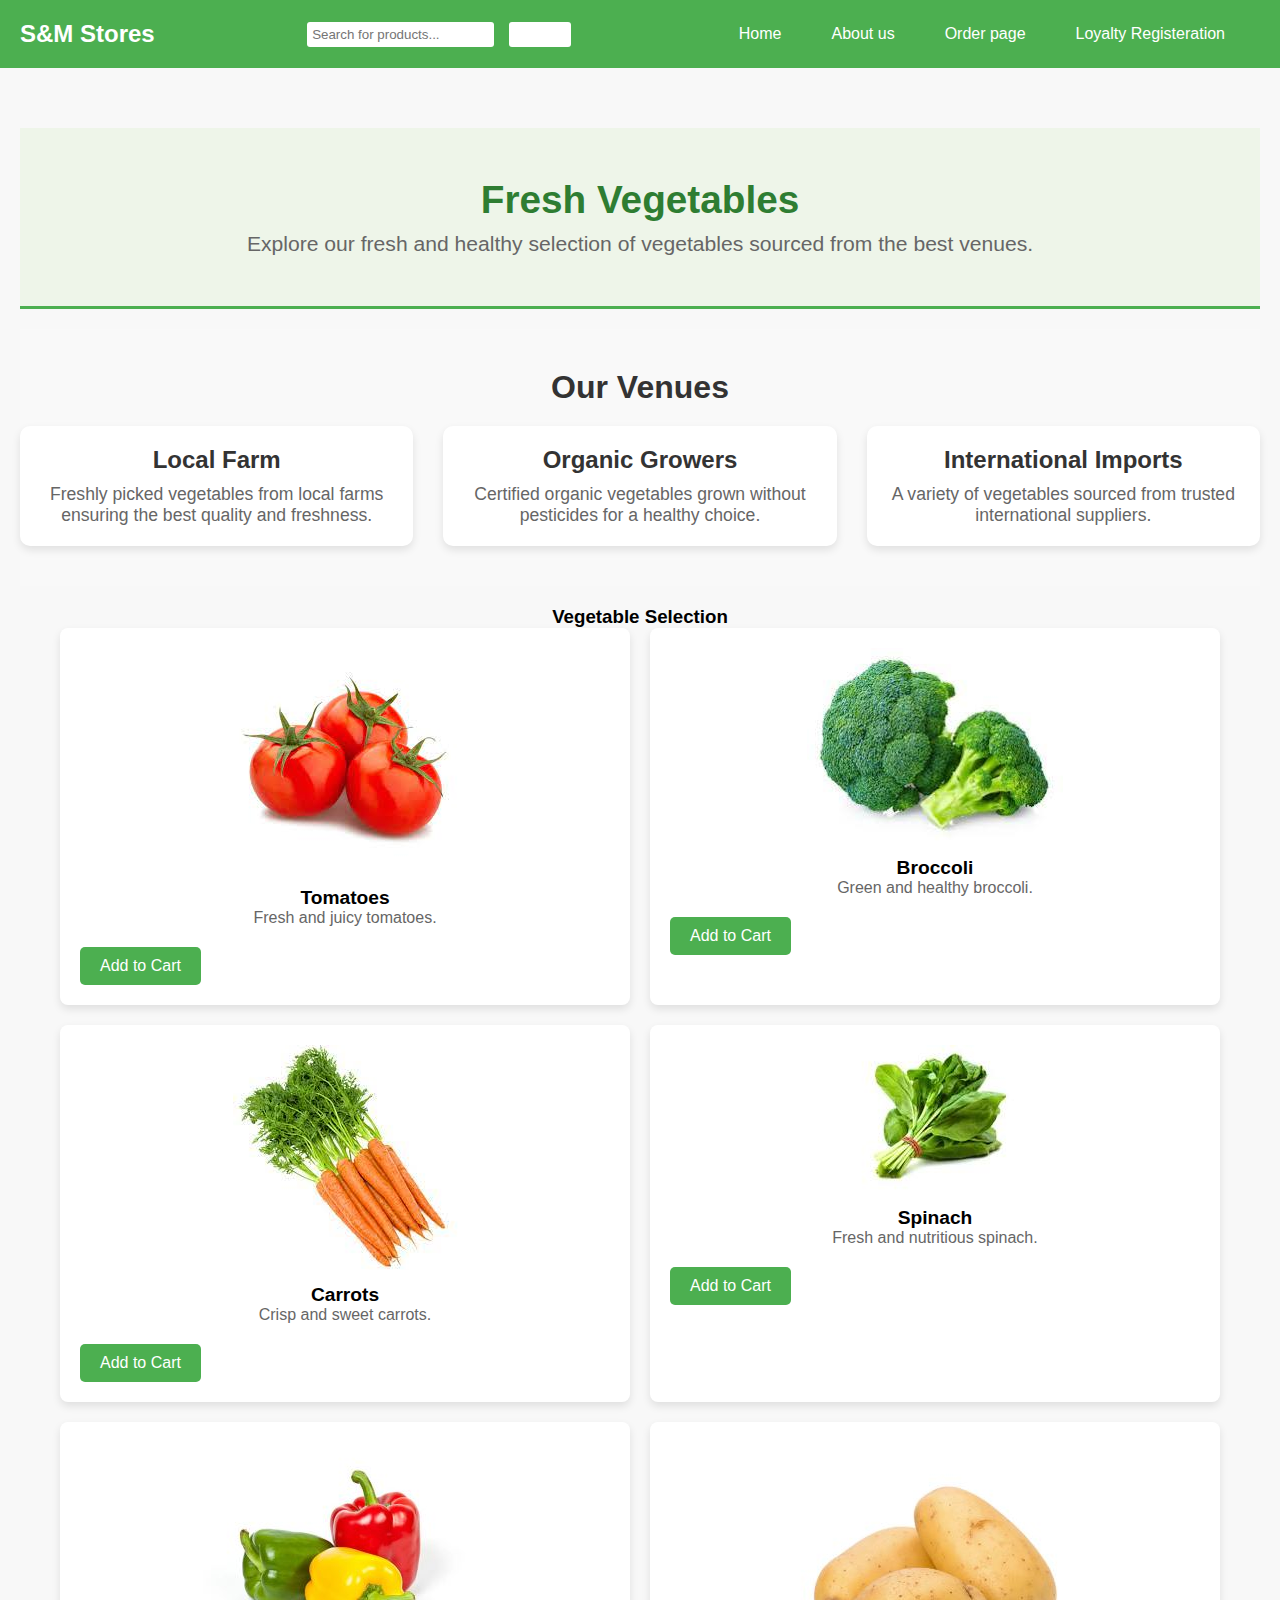
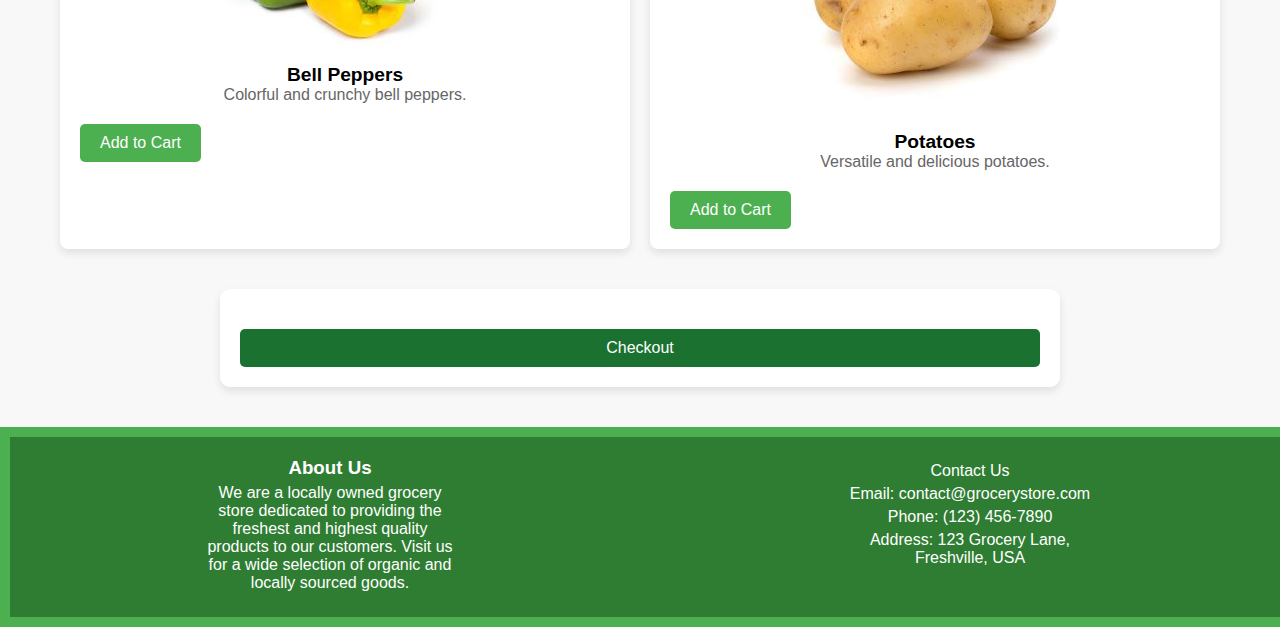
==== vegetables.html @ 1c6021a6 "Add files via upload" ====
<!DOCTYPE html>
<html lang="en">
<head>
    <meta charset="UTF-8">
    <meta name="viewport" content="width=device-width, initial-scale=1.0">
    <title>Vegetables - Grocery Store</title>
    <link rel="stylesheet" href="style.css">
</head>
<body>
    <header>
        <div class="navbar">
            <div class="logo">
                <h1>S&M Stores</h1>
            </div>
            <div class="search-bar">
                <input type="text" placeholder="Search for products...">
                <button type="button">Search</button>
            </div>
            <nav>
                <ul class="nav-links">
                    <li><a href="index.html">Home</a></li>
                    <li class="dropdown">
                        <a href="products.html" class="dropbtn">About us</a>
                        <ul class="dropdown-content">
                            <li><a href="vegetables.html">Vegetables</a></li>
                            <li><a href="dairy.html">Dairy</a></li>
                            <li><a href="skincare.html">Skincare</a></li>
                        </ul>
                    </li>
                    <li><a href="order.html">Order page </a></li>
                    <li><a href="loyalty.html">Loyalty Registeration</a></li>
                </ul>
            </nav>
        </div>
    </header>
    <main>
        <div class="section-header">
            <h2>Fresh Vegetables</h2>
            <p>Explore our fresh and healthy selection of vegetables sourced from the best venues.</p>
        </div>
        <section id="venues-section">
            <h3>Our Venues</h3>
            <div class="venue-container">
                <div class="venue-card">
                    <h4>Local Farm</h4>
                    <p>Freshly picked vegetables from local farms ensuring the best quality and freshness.</p>
                </div>
                <div class="venue-card">
                    <h4>Organic Growers</h4>
                    <p>Certified organic vegetables grown without pesticides for a healthy choice.</p>
                </div>
                <div class="venue-card">
                    <h4>International Imports</h4>
                    <p>A variety of vegetables sourced from trusted international suppliers.</p>
                </div>
            </div>
        </section>
        <section id="vegetable-products">
            <h3>Vegetable Selection</h3>
            <div class="product-container">
                <div class="product-card">
                    <img src="images/tomatoees.jpeg" alt="Tomato">
                    <h4>Tomatoes</h4>
                    <p>Fresh and juicy tomatoes.</p>
                    <button class="primary-button">Add to Cart</button>
                </div>
                <div class="product-card">
                    <img src="images/brocolii1.jpeg" alt="Broccoli">
                    <h4>Broccoli</h4>
                    <p>Green and healthy broccoli.</p>
                    <button class="primary-button">Add to Cart</button>
                </div>
                <div class="product-card">
                    <img src="images/carrots1.jpeg" alt="Carrot">
                    <h4>Carrots</h4>
                    <p>Crisp and sweet carrots.</p>
                    <button class="primary-button">Add to Cart</button>
                </div>
                <div class="product-card">
                    <img src="images/spinach.jpeg" alt="Spinach">
                    <h4>Spinach</h4>
                    <p>Fresh and nutritious spinach.</p>
                    <button class="primary-button">Add to Cart</button>
                </div>
                <div class="product-card">
                    <img src="images/bellpepper.jpg" alt="Pepper">
                    <h4>Bell Peppers</h4>
                    <p>Colorful and crunchy bell peppers.</p>
                    <button class="primary-button">Add to Cart</button>
                </div>
                <div class="product-card">
                    <img src="images/potatoes.jpg" alt="Potato">
                    <h4>Potatoes</h4>
                    <p>Versatile and delicious potatoes.</p>
                    <button class="primary-button">Add to Cart</button>
                </div>
            </div>
        </section>
        <div class="order-section">
            <a href="order.html" class="primary-button">Checkout</a>
        </div>
    </main>
    <footer>
        <div class="footer-container">
            <div class="footer-about">
                <h3>About Us</h3>
                <p>We are a locally owned grocery store dedicated to providing the freshest and highest quality products to our customers. Visit us for a wide selection of organic and locally sourced goods.</p>
            </div>
            <div class="footer-contact">
                <p>Contact Us</p>
                <p>Email: contact@grocerystore.com</p>
                <p>Phone: (123) 456-7890</p>
                <p>Address: 123 Grocery Lane, Freshville, USA</p>
            </div>
    </footer>
</body>
</html>
---- style.css ----
/*navigation bar */
body {
    font-family: Arial, sans-serif;
    margin: 0;
    padding: 0;
}

header {
    background-color: #4CAF50;
    padding: 10px 0;
    text-align: center;
}

.navbar {
    display: flex;
    align-items: center;
    justify-content: space-between;
    padding: 0 50px;
}

.logo h1 {
    margin: 0;
    color: white;
}

.search-bar {
    display: flex;
    align-items: center;
}

.search-bar input {
    padding: 5px;
    border: none;
    border-radius: 3px 0 0 3px;
}

.search-bar button {
    padding: 5px 10px;
    border: none;
    background-color: #333;
    color: white;
    border-radius: 0 3px 3px 0;
    cursor: pointer;
}

.search-bar button:hover {
    background-color: #555;
}

nav ul {
    list-style-type: none;
    padding: 0;
    margin: 0;
    display: flex;
    align-items: center;
}

nav ul li {
    position: relative;
}

nav ul li a {
    color: white;
    text-decoration: none;
    padding: 10px 15px;
    display: block;
}

nav ul li a:hover,
nav ul li .dropbtn:hover {
    background-color: #333;
}

nav ul li .dropdown {
    display: inline-block;
}

nav ul li .dropdown-content {
    display: none;
    position: absolute;
    background-color: #f9f9f9;
    min-width: 160px;
    box-shadow: 0px 8px 16px 0px rgba(0,0,0,0.2);
    z-index: 1;
}

nav ul li .dropdown-content a {
    color: black;
    padding: 12px 16px;
    text-decoration: none;
    display: block;
}

nav ul li .dropdown-content a:hover {
    background-color: #f1f1f1;
}

nav ul li .dropdown:hover .dropdown-content {
    display: block;
}

#hero {
    background: url('images/image01.jpg') no-repeat center center;
    background-size: cover;
    color: white;
    text-align: center;
    padding: 100px 0;
}

#hero h2 {
    font-size: 3em;
    margin: 0;
}

section {
    padding: 20px;
    text-align: center;
}

section img {
    max-width: 100%;
    height: auto;
    border-radius: 5px;
}

#introduction,
#services {
    display: flex;
    flex-wrap: wrap;
    justify-content: center;
    align-items: normal;
    gap: 20px;
}

.service-item img {
    max-width: 300px;
    height: auto;
    border-radius: 5px;
}

.service-item {
    max-width: 300px;
    text-align: left;
}

footer {
    background-color: #4CAF50;
    color: white;
    text-align: center;
    padding: 10px 0;
}

/*#introduction img {
    max-width: 500px;
    height: auto;
    border-radius: 5px;

}
*/

.serviceh2{
    text-align: center;
    margin-top: 40px;
}

/*additional information in the home page*/
#additional-info {
    background-color: #f9f9f9;
    padding: 40px 20px;
    text-align: center;
    border-radius: 10px;
    box-shadow: 0 4px 8px rgba(0, 0, 0, 0.1);
    margin: 20px auto;
    max-width: 800px;
}

#additional-info h2 {
    font-size: 2em;
    color: #333;
    margin-bottom: 20px;
}

#additional-info ul,
#additional-info ol {
    text-align: left;
    margin: 20px auto;
    padding-left: 20px;
    max-width: 600px;
}

#additional-info ul li,
#additional-info ol li {
    margin-bottom: 10px;
    font-size: 1.1em;
    color: #555;
}

#additional-info ul li:before {
    content: '•';
    color: #4CAF50;
    font-weight: bold;
    display: inline-block;
    width: 1em;
    margin-left: -1em;
}

#additional-info ol li {
    counter-increment: list-counter;
}

#additional-info ol li:before {
    content: counter(list-counter) '. ';
    color: #4CAF50;
    font-weight: bold;
    margin-right: 10px;
}

/* Styling for the service section */
#services {
    display: flex;
    flex-wrap: wrap;
    justify-content: space-around;
    padding: 40px 20px;
    background-color: #f4f4f4;
    border-radius: 10px;
    box-shadow: 0 4px 8px rgba(0, 0, 0, 0.1);
    margin: 20px auto;
    max-width: 1200px;
}

.serviceh2 {
    text-align: center;
    font-size: 2.5em;
    color: #4CAF50;
    margin-bottom: 40px;
}

.service-item {
    background-color: white;
    border-radius: 10px;
    box-shadow: 0 4px 8px rgba(0, 0, 0, 0.1);
    margin: 10px;
    padding: 20px;
    flex: 1 1 calc(33% - 40px);
    max-width: calc(33% - 40px);
    box-sizing: border-box;
    text-align: center;
    transition: transform 0.3s ease-in-out;
}

.service-item:hover {
    transform: translateY(-10px);
}

.service-item img {
    max-width: 100px;
    margin-bottom: 20px;
    border-radius: 50%;
    box-shadow: 0 4px 8px rgba(0, 0, 0, 0.1);
}

.service-item h3 {
    font-size: 1.5em;
    color: #333;
    margin-bottom: 15px;
}

.service-item p {
    font-size: 1em;
    color: #666;
    line-height: 1.6;
    margin-bottom: 10px;
}

/* Responsive adjustments */
@media (max-width: 768px) {
    .service-item {
        flex: 1 1 calc(50% - 20px);
        max-width: calc(50% - 20px);
    }
}

@media (max-width: 480px) {
    .service-item {
        flex: 1 1 100%;
        max-width: 100%;
    }

    .serviceh2 {
        font-size: 2em;
    }
}

/*styling for introudction section*/
#introduction {
    background: linear-gradient(to right, #f9f9f9, #ffffff);
    padding: 60px 20px;
    border-radius: 10px;
    box-shadow: 0 4px 12px rgba(0, 0, 0, 0.1);
    margin: 20px auto;
    max-width: 800px;
    text-align: center;
}

#introduction h2 {
    font-size: 2.5em;
    color: #4CAF50;
    margin-bottom: 20px;
    text-transform: uppercase;
    letter-spacing: 2px;
}

#introduction p {
    font-size: 1.1em;
    color: #555;
    line-height: 1.8;
    margin-bottom: 20px;
}

#introduction p:last-child {
    margin-bottom: 0;
}

#introduction {
    animation: fadeIn 1.5s ease-in-out;
}

/*Responsive adjustment*/
@keyframes fadeIn {
    from {
        opacity: 0;
        transform: translateY(20px);
    }
    to {
        opacity: 1;
        transform: translateY(0);
    }
}

@media (max-width: 768px) {
    #introduction {
        padding: 40px 20px;
    }

    #introduction h2 {
        font-size: 2em;
    }

    #introduction p {
        font-size: 1em;
    }
}


@media (max-width: 768px) {
    .search-bar {
        flex-basis: 100%;
        margin-top: 15px;
    }

    .nav-links {
        flex-direction: column;
        width: 100%;
        display: none;
        text-align: center;
        background-color: #333;
    }

    .nav-links a {
        padding: 15px;
        border-top: 1px solid #444;
    }

    .nav-links a:first-child {
        border-top: none;
    }

    .nav-links.active {
        display: flex;
    }

    .menu-toggle {
        display: flex;
    }
}

.dropdown-content {
    display: none;
    position: absolute;
    background-color: #444;
    min-width: 160px;
    box-shadow: 0px 8px 16px 0px rgba(0,0,0,0.2);
    z-index: 1;
}

.dropdown-content li a {
    color: white;
    padding: 12px 16px;
    text-decoration: none;
    display: block;
}

.dropdown-content li a:hover {
    background-color: #555;
}

.dropdown:hover .dropdown-content {
    display: block;
}





/* Mobile styles */
@media (max-width: 768px) {
    .navbar {
        flex-direction: column;
        align-items: flex-start;
    }

    .search-bar {
        flex-basis: 100%;
        margin-top: 15px;
    }

    .nav-links {
        flex-direction: column;
        width: 100%;
        display: none;
        text-align: center;
        background-color: #2c3e50;
        padding: 10px 0;
    }

    .nav-links a {
        padding: 10px 0;
        width: 100%;
        display: block;
    }

    .nav-links.active {
        display: flex;
    }

    .dropdown-content {
        position: static;
        min-width: 100%;
        box-shadow: none;
        border-radius: 0;
    }
}

/*Products*/
.product-grid {
    display: flex;
    justify-content: space-between; 
}

.product-item {
    width: 30%; 
}

/*Buttons for product pages*/
.main-button {
    background-color: #4CAF50; 
    color: white;
    padding: 10px 20px;
    border: none;
    border-radius: 5px;
    cursor: pointer;
    font-size: 1em; 
    margin-bottom: 20px; 
    transition: background-color 0.3s, transform 0.3s; 
}

.main-button:hover {
    background-color: #45a049; 
    transform: scale(1.05); 
}




/*vegetables  products*/
body {
    font-family: Arial, sans-serif;
    margin: 0;
    padding: 0;
    box-sizing: border-box;
    background-color: #f8f8f8;
}

h1, h2, h3, h4, p {
    margin: 0;
    padding: 0;
}

/* Navbar */
.navbar {
    display: flex;
    justify-content: space-between;
    align-items: center;
    color: white;
    padding: 10px 20px;
}

.logo h1 {
    margin: 0;
    font-size: 1.5em;
}

.search-bar {
    display: flex;
    align-items: center;
}

.search-bar input {
    padding: 5px;
    margin-right: 10px;
    border-radius: 3px;
    border: none;
}

.search-bar button {
    padding: 5px 10px;
    border: none;
    border-radius: 3px;
    background-color: #4CAF50;
    color: white;
    cursor: pointer;
}



.section-header {
    text-align: center;
    margin: 40px 0;
}

.section-header h2 {
    font-size: 2.2em;
    margin-bottom: 10px;
}

.section-header p {
    font-size: 1.2em;
    color: #666;
}



/* vege products grid */


.section-header {
    color: #2e7d32;
    font-size: 1.1em;
    margin-bottom: 20px;
    font-family: 'Arial Black', sans-serif;
    border-bottom: 3px solid #4CAF50;
    padding: 50px 0;
    background-color: #eef5e9;

}
.product-container {
    display: flex;
    flex-wrap: wrap;
    justify-content: center;
    gap: 20px;
    padding: 0 20px;
}

.product-card {
    flex: 1 1 calc(33.333% - 40px); 
    background-color: white;
    padding: 20px;
    border-radius: 8px;
    box-shadow: 0 4px 8px rgba(0, 0, 0, 0.1);
    text-align: center;
    transition: transform 0.3s, box-shadow 0.3s;
}

.product-card:hover {
    transform: translateY(-5px);
    box-shadow: 0 8px 16px rgba(0, 0, 0, 0.2);
}

.product-card img {
    max-width: 100%;
    height: auto;
    border-radius: 5px;
}

.product-card h4 {
    margin-top: 10px;
    font-size: 1.2em;
}

.product-card p {
    color: #666;
    margin-bottom: 10px;
}

.product-card .primary-button {
    background-color: #4CAF50;
    color: white;
    padding: 10px 20px;
    border: none;
    border-radius: 5px;
    cursor: pointer;
    font-size: 1em;
    transition: background-color 0.3s, transform 0.3s;
}

.product-card .primary-button:hover {
    background-color: #45a049;
    transform: scale(1.05);
}

/* Add to cart button */
.order-section {
    text-align: center;
    margin: 40px 0;
}

.primary-button {
    background-color: #4CAF50;
    color: white;
    padding: 10px 20px;
    border: none;
    border-radius: 5px;
    cursor: pointer;
    font-size: 1em;
    transition: background-color 0.3s, transform 0.3s;
}

.primary-button:hover {
    background-color: #45a049;
    transform: scale(1.05);
}


/* Venues vege page */
#venues-section {
    padding: 40px 0;
    background-color: #f9f9f9;
}

#venues-section h3 {
    text-align: center;
    font-size: 2em;
    margin-bottom: 20px;
    color: #333;
}

.venue-container {
    display: flex;
    justify-content: space-around;
    align-items: flex-start;
    gap: 30px;
}

.venue-card {
    flex: 1 1 300px; 
    background-color: white;
    padding: 20px;
    border-radius: 10px;
    box-shadow: 0 4px 8px rgba(0, 0, 0, 0.1);
    transition: transform 0.3s, box-shadow 0.3s;
}

.venue-card:hover {
    transform: translateY(-5px);
    box-shadow: 0 8px 16px rgba(0, 0, 0, 0.2);
}

.venue-card h4 {
    font-size: 1.5em;
    margin-bottom: 10px;
    color: #333;
}

.venue-card p {
    font-size: 1.1em;
    color: #666;
}

@media (max-width: 768px) {
    .venue-card, .product-card {
        width: 45%;
    }

    .navbar {
        flex-direction: column;
    }

    nav ul {
        flex-direction: column;
        align-items: center;
    }

    nav ul li {
        margin: 5px 0;
    }
}

@media (max-width: 480px) {
    .venue-card, .product-card {
        width: 100%;
        margin: 10px 0;
    }

    .search-bar {
        width: 100%;
        display: flex;
        justify-content: center;
    }

    .search-bar input {
        width: 70%;
    }

    .primary-button {
        width: 100%;
        text-align: center;
    }
}

@media (max-width: 768px) {
    .venue-card {
        flex: 1 1 calc(50% - 40px);
    }
}

@media (max-width: 480px) {
    .venue-card {
        flex: 1 1 100%;
    }
}



/*Dairy products*/

.heading-section {
    text-align: center;
    padding: 50px 0;
    background-color: #eef5e9;
    border-bottom: 3px solid #4CAF50;
}

#product-heading {
    color: #2e7d32;
    font-size: 2.5em;
    margin-bottom: 20px;
    font-family: 'Arial Black', sans-serif;
}

#product-description {
    color: #555;
    font-size: 1.2em;
    margin-bottom: 40px;
    max-width: 600px;
    margin-left: auto;
    margin-right: auto;
    line-height: 1.6;
    font-family: 'Georgia', serif;
}

#dairy-section {
    background-color: #f7fdf6;
    padding: 50px 0;
}

.product-grid {
    display: flex;
    flex-wrap: wrap;
    justify-content: center;
}

.product-item {
    margin: 20px;
    background-color: #fff;
    border-radius: 15px;
    box-shadow: 0 4px 8px rgba(0, 0, 0, 0.1);
    padding: 20px;
    text-align: center;
    transition: transform 0.3s ease-in-out, box-shadow 0.3s ease-in-out;
    max-width: 250px;
}

.product-item:hover {
    transform: translateY(-10px);
    box-shadow: 0 8px 16px rgba(0, 0, 0, 0.2);
}

.product-item img {
    width: 100%;
    border-radius: 10px;
}

.product-item h4 {
    color: #333;
    margin-top: 15px;
    font-size: 1.3em;
    font-family: 'Verdana', sans-serif;
}

.product-item p {
    color: #666;
    margin-top: 10px;
    font-family: 'Trebuchet MS', sans-serif;
    font-size: 0.95em;
}

.order-button {
    background-color: #4CAF50;
    color: #fff;
    border: none;
    padding: 12px 24px;
    border-radius: 5px;
    cursor: pointer;
    margin-top: 20px;
    font-size: 1.1em;
    font-family: 'Helvetica', sans-serif;
    transition: background-color 0.3s ease-in-out, transform 0.3s ease-in-out;
}

.order-button:hover {
    background-color: #45a049;
    transform: scale(1.05);
}

#more-dairy-order {
    text-align: center;
    margin-top: 50px;
}

.order-button a {
    text-decoration: none;
    color: #fff;
}




/*skincare page*/
.skincare-section {
    text-align: center;
    padding: 50px 0;
    background-color: #eef5e9;
    border-bottom: 3px solid #4CAF50;
}

#skincare-heading {
    color: #2e7d32;
    font-size: 2.5em;
    margin-bottom: 20px;
    font-family: 'Arial Black', sans-serif;
    border-bottom: 3px solid #4CAF50;
    padding: 50px 0;
    background-color: #eef5e9;

}

body {
    font-family: Arial, sans-serif;
    margin: 0;
    padding: 0;
}


.header-nav {
    background-color: #f4f4f4;
    padding: 20px 0;
}

.header-nav .header-logo h1 {
    font-size: 1.5rem;
}

.header-nav .header-search input {
    padding: 8px;
    border: 1px solid #ccc;
    border-radius: 5px;
}

.header-nav .header-search button {
    padding: 8px 12px;
    background-color: #4CAF50;
    color: #fff;
    border: none;
    border-radius: 5px;
    cursor: pointer;
}

.header-nav nav ul {
    list-style-type: none;
    margin: 0;
    padding: 0;
    display: flex;
}

.header-nav nav ul li {
    margin-right: 20px;
}

.header-nav nav ul li a {
    text-decoration: none;
    color: #333;
    font-weight: bold;
}


#skincare-section {
    padding: 40px;
}

#skincare-heading {
    color: #4CAF50;
    font-size: 2.5em;
    margin-bottom: 20px;
}

.skincare-grid {
    display: flex;
    flex-wrap: wrap;
    justify-content: space-between;
}

.skincare-item {
    margin-bottom: 20px;
    background-color: #fff;
    border-radius: 10px;
    box-shadow: 0 2px 4px rgba(0, 0, 0, 0.1);
    padding: 20px;
    text-align: center;
    transition: transform 0.3s ease-in-out;
    max-width: 250px;
}

.skincare-item:hover {
    transform: translateY(-5px);
}

.skincare-item img {
    width: 100%;
    border-radius: 8px;
}

.skincare-item h4 {
    color: #333;
    margin-top: 15px;
    font-size: 1.2em;
}

.skincare-item p {
    color: #666;
    margin-top: 10px;
}

.order-button {
    background-color: #4CAF50;
    color: #fff;
    border: none;
}

/*order page*/
.order-section {
    max-width: 800px;
    margin: 50px auto;
    padding: 20px;
    background-color: #f9f9f9;
    border-radius: 10px;
    box-shadow: 0 2px 8px rgba(0, 0, 0, 0.1);
    text-align: center;
}

.order-section h2 {
    color: #333;
    font-size: 2em;
    margin-bottom: 20px;
}

#order-items {
    margin-bottom: 30px;
}

.order-item {
    display: flex;
    align-items: center;
    justify-content: space-between;
    padding: 15px;
    border: 1px solid #ddd;
    border-radius: 8px;
    margin-bottom: 10px;
    background-color: #fff;
}

.order-item img {
    max-width: 80px;
    border-radius: 5px;
    margin-right: 15px;
}

.order-item h4 {
    margin: 0;
    font-size: 1.2em;
    color: #333;
}

.order-item p {
    margin: 5px 0 0;
    color: #777;
}


.primary-button {
    background-color: #4CAF50;
    color: #fff;
    padding: 12px 25px;
    border: none;
    border-radius: 5px;
    font-size: 1em;
    cursor: pointer;
    text-decoration: none;
    transition: background-color 0.3s ease-in-out;
}

.primary-button:hover {
    background-color: #45a049;
}

/*Loyalty page*/

body {
    font-family: Arial, sans-serif;
    margin: 0;
    padding: 0;
    box-sizing: border-box;
}

header {
    background-color: #4CAF50;
    color: white;
    padding: 15px 0;
    text-align: center;
}

.navbar {
    display: flex;
    justify-content: space-between;
    align-items: center;
    padding: 0 20px;
}

.logo h1 {
    margin: 0;
}

.search-bar {
    display: flex;
}

.search-bar input {
    padding: 5px;
    border: none;
    border-radius: 3px;
}

.search-bar button {
    padding: 5px 10px;
    margin-left: 5px;
    background-color: white;
    border: none;
    border-radius: 3px;
    cursor: pointer;
}

nav ul {
    list-style-type: none;
    padding: 0;
    margin: 0;
    display: flex;
}

nav ul li {
    margin-right: 20px;
}

nav ul li a {
    color: white;
    text-decoration: none;
}

nav ul li .dropdown {
    position: relative;
}

nav ul li .dropdown-content {
    display: none;
    position: absolute;
    background-color: white;
    color: black;
    min-width: 160px;
    box-shadow: 0px 8px 16px rgba(0,0,0,0.2);
    z-index: 1;
}

nav ul li .dropdown-content li {
    color: black;
    padding: 12px 16px;
    text-decoration: none;
    display: block;
}

nav ul li .dropdown-content li a {
    color: black;
    text-decoration: none;
}

nav ul li .dropdown:hover .dropdown-content {
    display: block;
}

main {
    padding: 20px;
}

.loyalty-section {
    max-width: 600px;
    margin: 0 auto;
    padding: 20px;
    border: 1px solid #ddd;
    border-radius: 10px;
    background-color: #f9f9f9;
}

.loyalty-form .form-group {
    margin-bottom: 15px;
}

.loyalty-form label {
    display: block;
    margin-bottom: 5px;
}

.loyalty-form input,
.loyalty-form select {
    width: 100%;
    padding: 8px;
    border: 1px solid #ccc;
    border-radius: 5px;
}

.primary-button {
    background-color: #4CAF50;
    color: white;
    padding: 10px 20px;
    border: none;
    border-radius: 5px;
    cursor: pointer;
}

.primary-button:hover {
    background-color: #45a049;
}

.loyalty-benefits {
    margin-top: 20px;
}

.loyalty-benefits ul {
    list-style-type: none;
    padding: 0;
}

.loyalty-benefits li {
    margin-bottom: 10px;
}

footer {
    text-align: center;
    padding: 10px;
    background-color: #4CAF50;
    color: white;
    width: 100%;
    bottom: 0;
}

body.loyalty {
    margin: 0;
    padding: 0;
    font-family: Arial, sans-serif;
    background-image: url('images/image01.jpg'); 
    background-size: cover; 
    background-repeat: no-repeat; 
    background-position: center center; 
}


/*maps*/

#maps-section {
    padding: 20px;
    background-color: #f9f9f9;
    text-align: center;
}

#maps-section h3 {
    margin-bottom: 20px;
    font-size: 24px;
    color: #333;
}

.maps-container {
    display: flex;
    justify-content: space-around;
    flex-wrap: wrap;
}

.map-box {
    width: 30%;
    margin: 10px;
    background-color: #fff;
    border: 1px solid #ddd;
    border-radius: 8px;
    overflow: hidden;
    box-shadow: 0 2px 5px rgba(0, 0, 0, 0.1);
    transition: transform 0.3s ease;
}

.map-box img {
    width: 100%;
    height: auto;
}

.map-box .map-description {
    padding: 10px;
    text-align: left;
}

.map-box .map-description h4 {
    margin: 0 0 5px;
    font-size: 18px;
    color: #333;
}

.map-box .map-description p {
    margin: 0;
    font-size: 14px;
    color: #777;
}

.map-box:hover {
    transform: scale(1.05);
}

@media (max-width: 768px) {
    .map-box {
        width: 45%;
    }
}

@media (max-width: 480px) {
    .map-box {
        width: 100%;
        margin: 10px 0;
    }
}

/*Order page*/
body.loyalty-background {
    margin: 0;
    padding: 0;
    font-family: Arial, sans-serif;
    background-image: url('path-to-your-image.jpg'); 
    background-size: cover; 
    background-repeat: no-repeat; 
    background-position: center center; 
}

.main-styling {
    color: #2e7d32;
    font-size: 1.1em;
    margin-bottom: 20px;
    font-family: 'Arial Black', sans-serif;
    border-bottom: 3px solid #4CAF50;
    padding: 50px 0;
    background-color: #eef5e9;
}

.order-section {
    background-color: rgba(255, 255, 255, 0.9); 
    padding: 20px;
    border-radius: 10px;
    max-width: 800px;
    margin: 20px auto;
    box-shadow: 0 4px 8px rgba(0, 0, 0, 0.1);
}

.order-section h2 {
    font-size: 2em;
    margin-bottom: 20px;
}

.order-item, .order-total {
    background-color: #f4f4f4;
    margin-bottom: 10px;
    padding: 10px;
    border-radius: 5px;
}

.customer-details, .payment-details {
    margin-top: 20px;
}

.customer-details h3, .payment-details h3 {
    font-size: 1.5em;
    margin-bottom: 15px;
}

.form-group {
    margin-bottom: 15px;
}

.form-group label {
    display: block;
    margin-bottom: 5px;
}

.form-group input, .form-group textarea {
    width: 100%;
    padding: 10px;
    box-sizing: border-box;
}

.primary-button {
    display: block;
    background-color: #1a7130;
    color: #fff;
    padding: 10px 20px;
    text-align: center;
    border: none;
    cursor: pointer;
    border-radius: 5px;
    text-decoration: none;
    margin-top: 20px;
}

.primary-button:hover {
    background-color: #0056b3;
}


.footer-container {
    display: flex;
    justify-content: space-around;
    background-color: #2e7d32;
    color: white;
    padding: 20px 0;
}

.footer-container div {
    width: 20%;
}

.footer-container h3 {
    margin-top: 0;
}

.footer-contact p, .footer-about p, .footer-nav ul {
    margin: 5px 0;
}

.footer-social a {
    display: block;
    margin: 5px 0;
    color: white;
    text-decoration: none;
}

.footer-social a:hover {
    text-decoration: underline;
}

.footer-nav ul {
    list-style: none;
    padding: 0;
}

.footer-nav ul li {
    margin: 5px 0;
}

.footer-nav ul li a {
    color: white;
    text-decoration: none;
}

.footer-nav ul li a:hover {
    text-decoration: underline;
}

.footer-bottom {
    text-align: center;
    padding: 10px 0;
    background-color: #1b5e20;
}
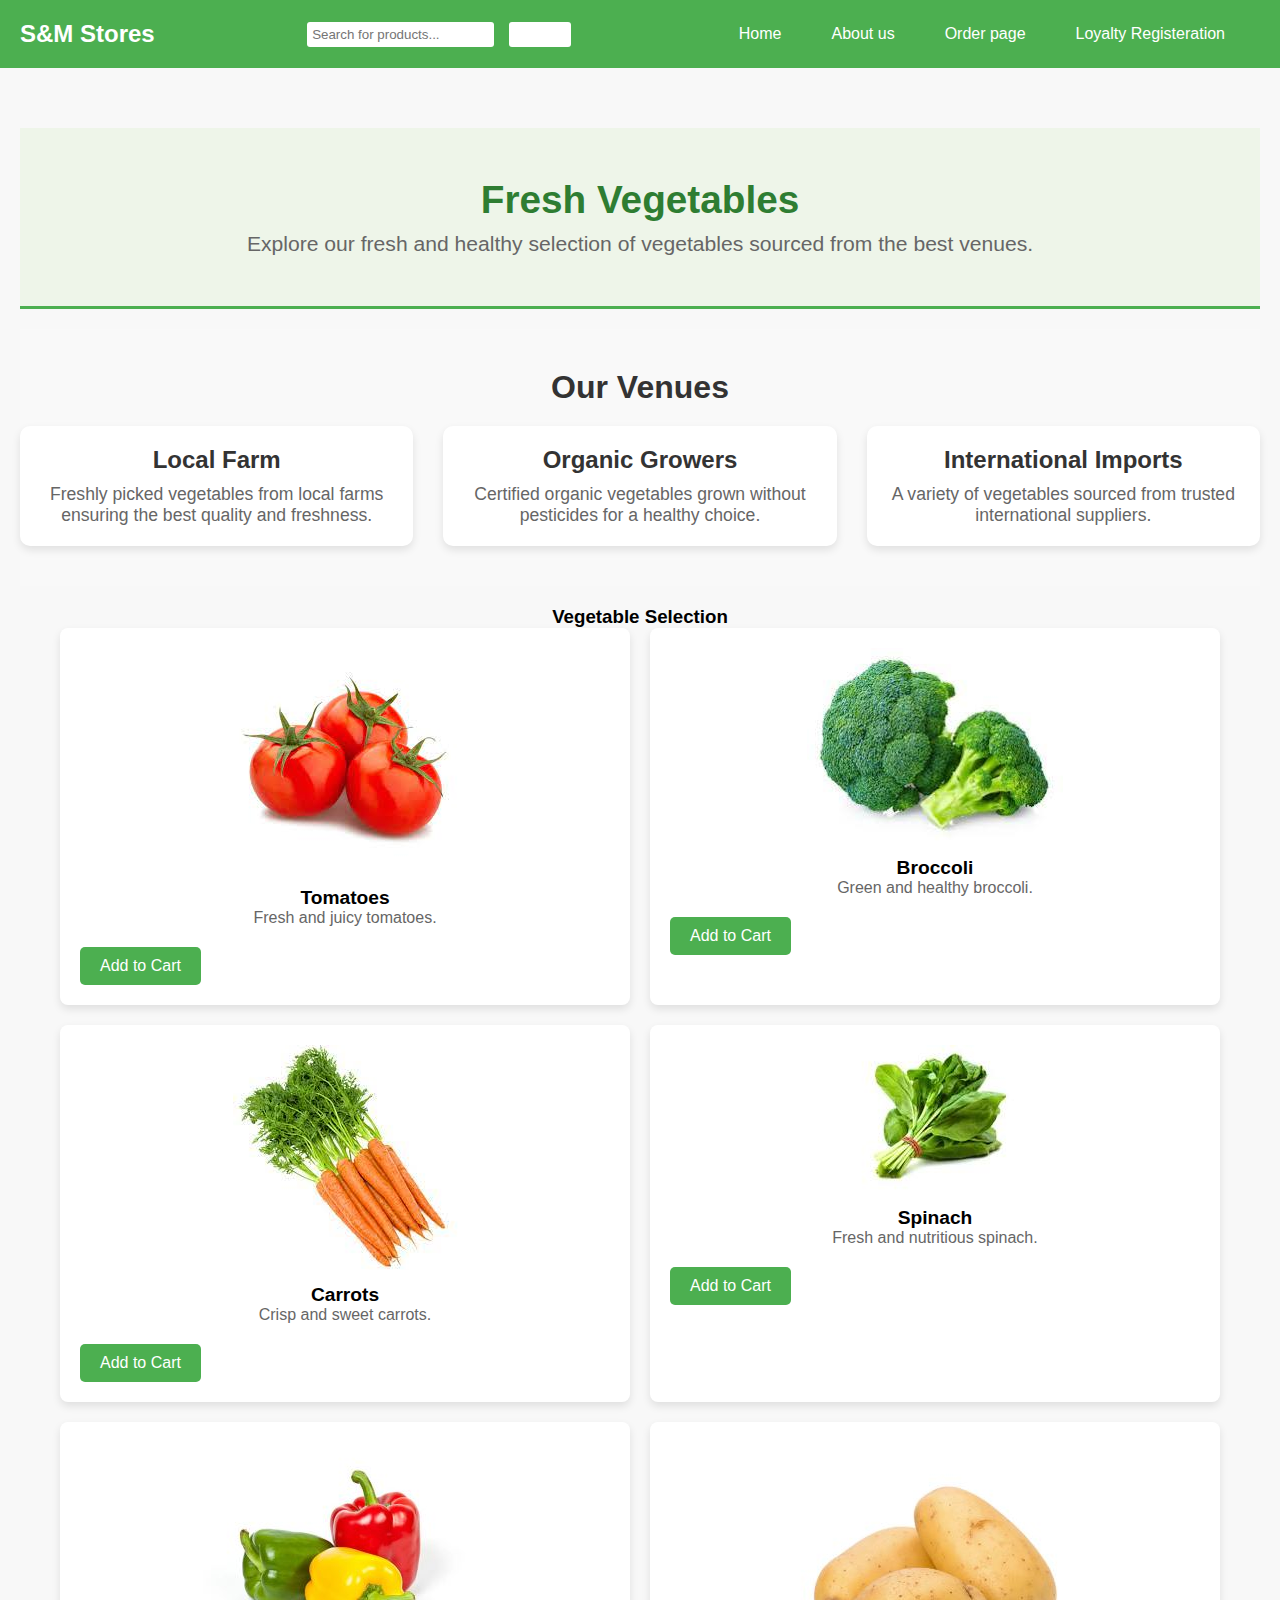
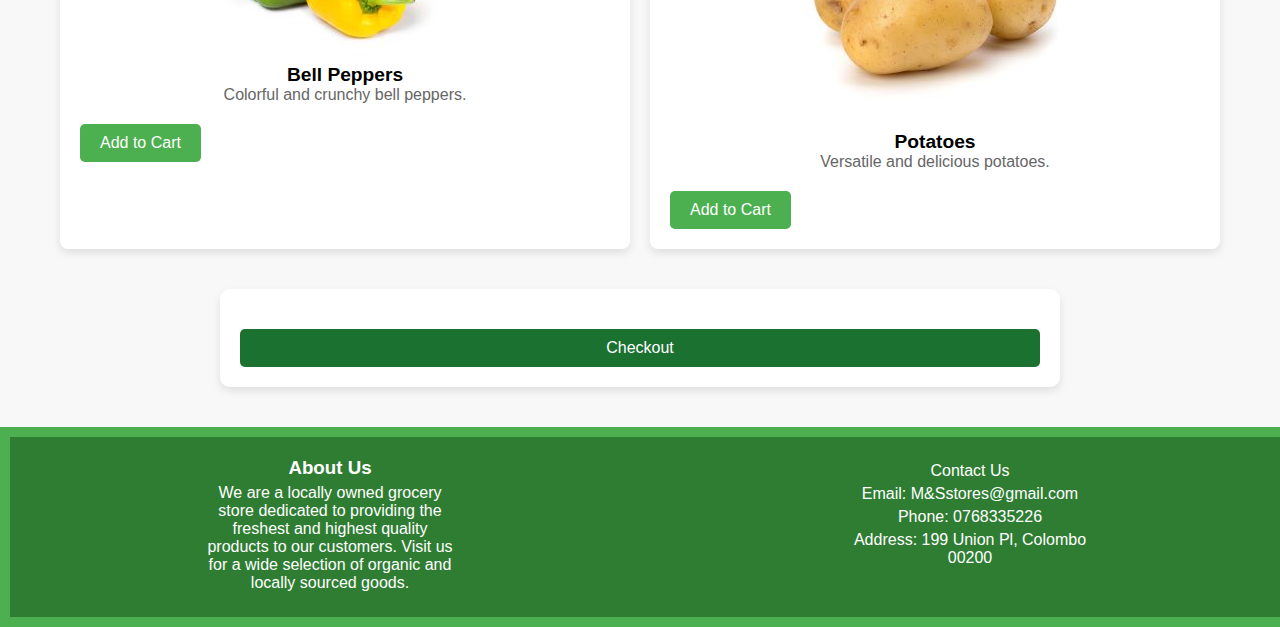
==== commit f3ba6745: "Update vegetables.html" ====
--- a/vegetables.html
+++ b/vegetables.html
@@ -108,9 +108,9 @@
             </div>
             <div class="footer-contact">
                 <p>Contact Us</p>
-                <p>Email: contact@grocerystore.com</p>
-                <p>Phone: (123) 456-7890</p>
-                <p>Address: 123 Grocery Lane, Freshville, USA</p>
+                <p>Email: M&Sstores@gmail.com</p>
+                <p>Phone: 0768335226 </p>
+                <p>Address: 199 Union Pl, Colombo 00200</p>
             </div>
     </footer>
 </body>
